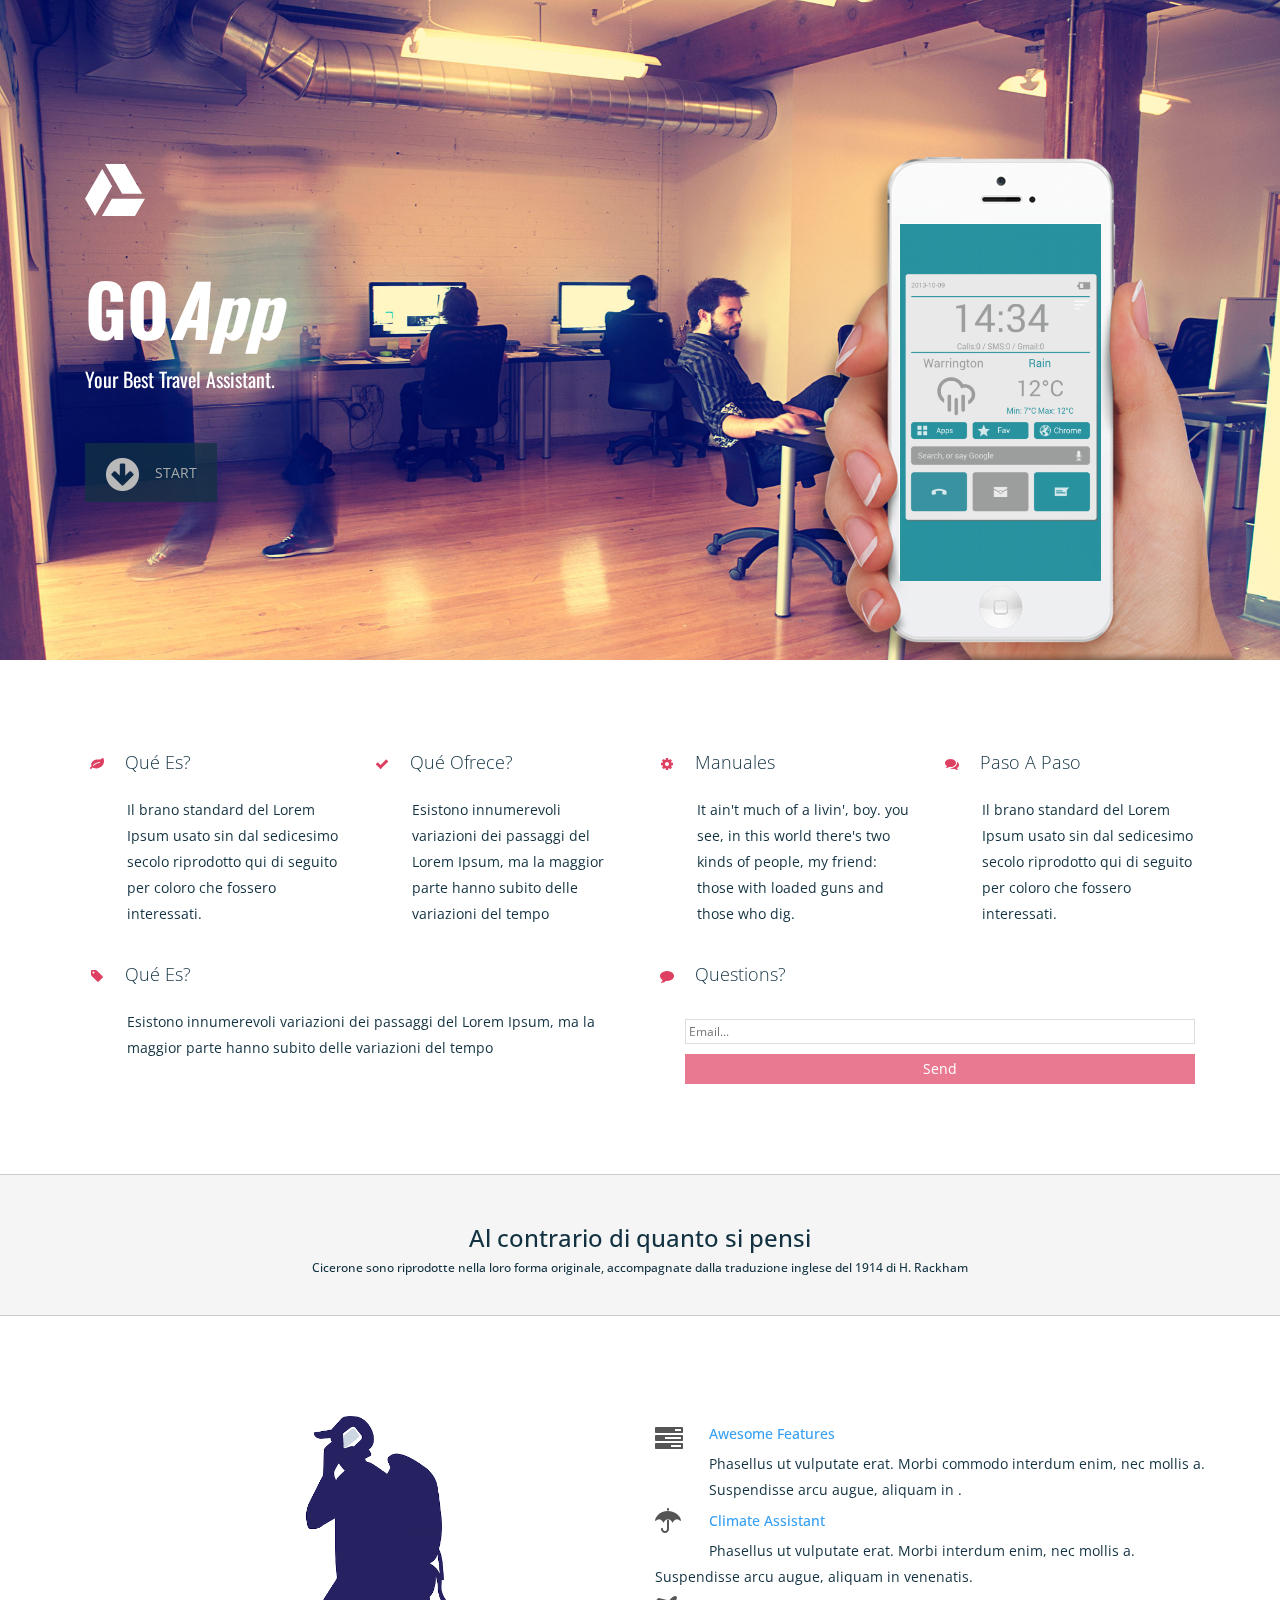
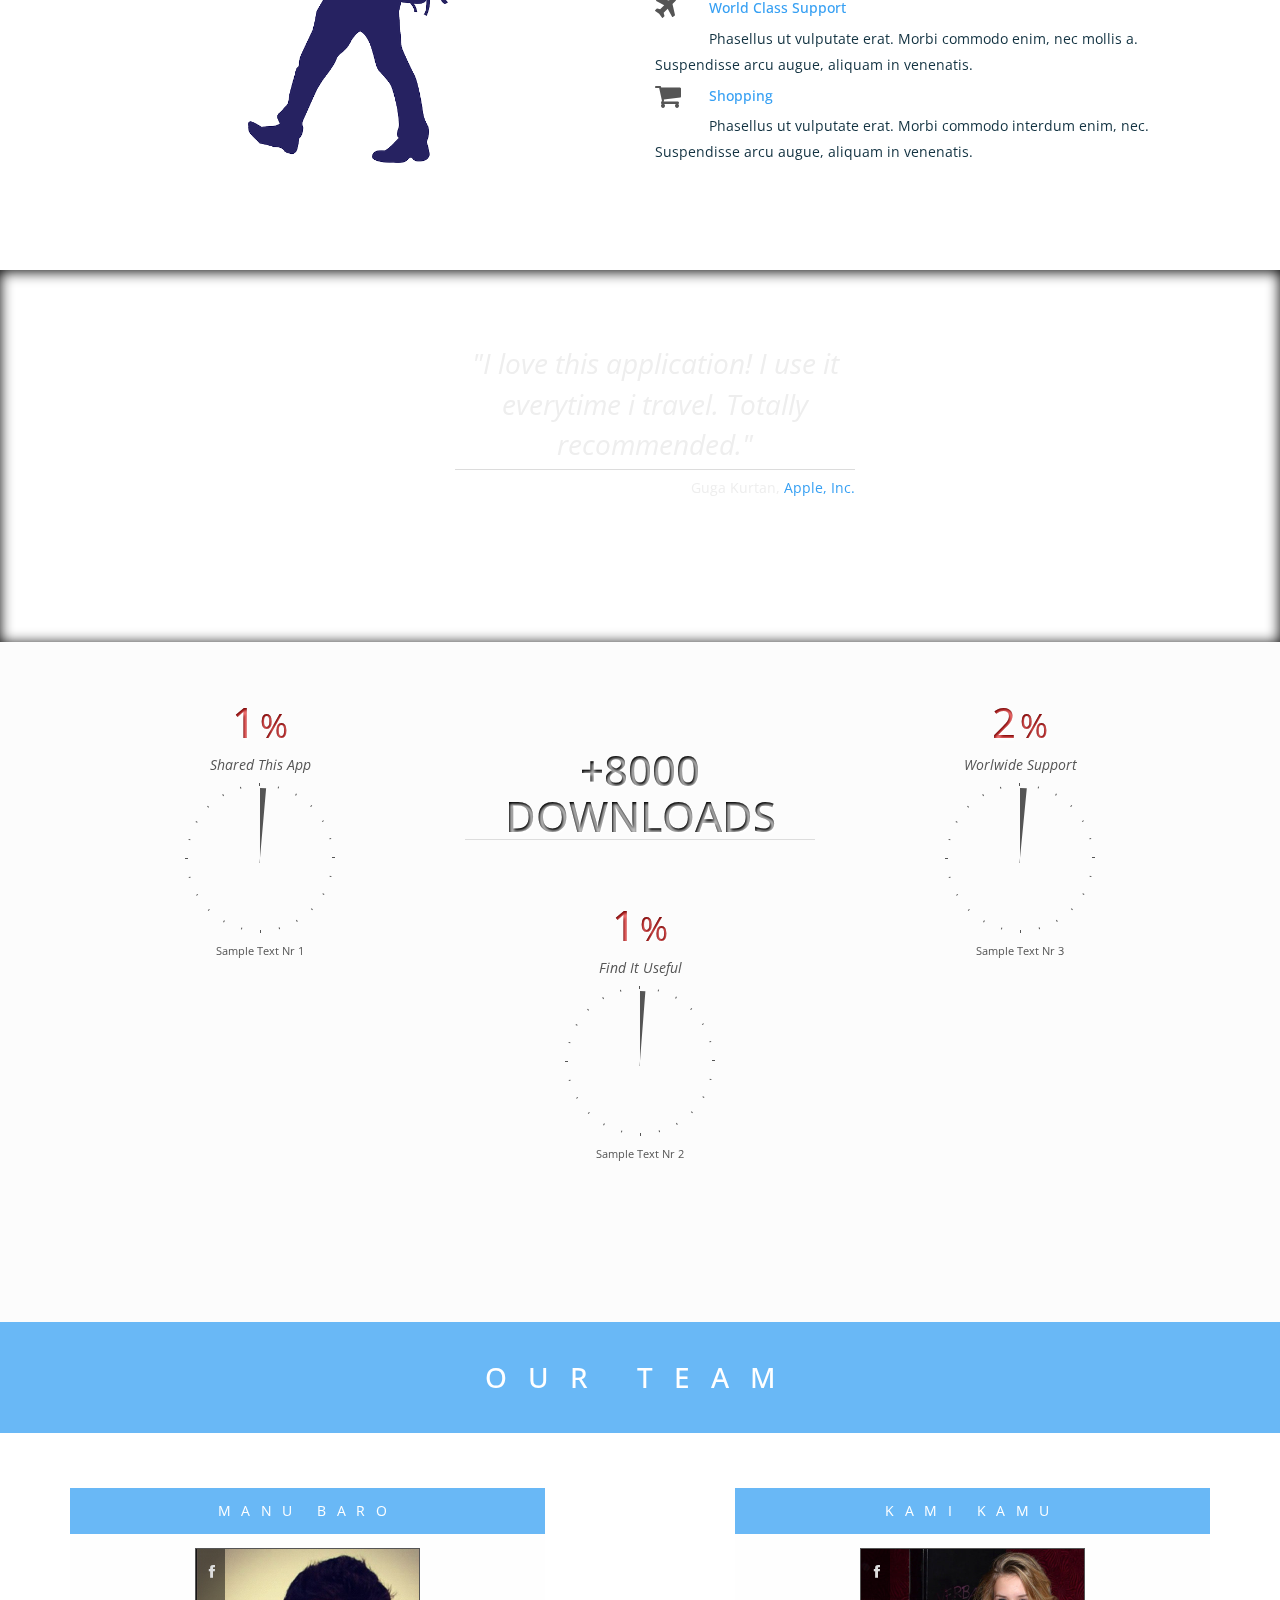
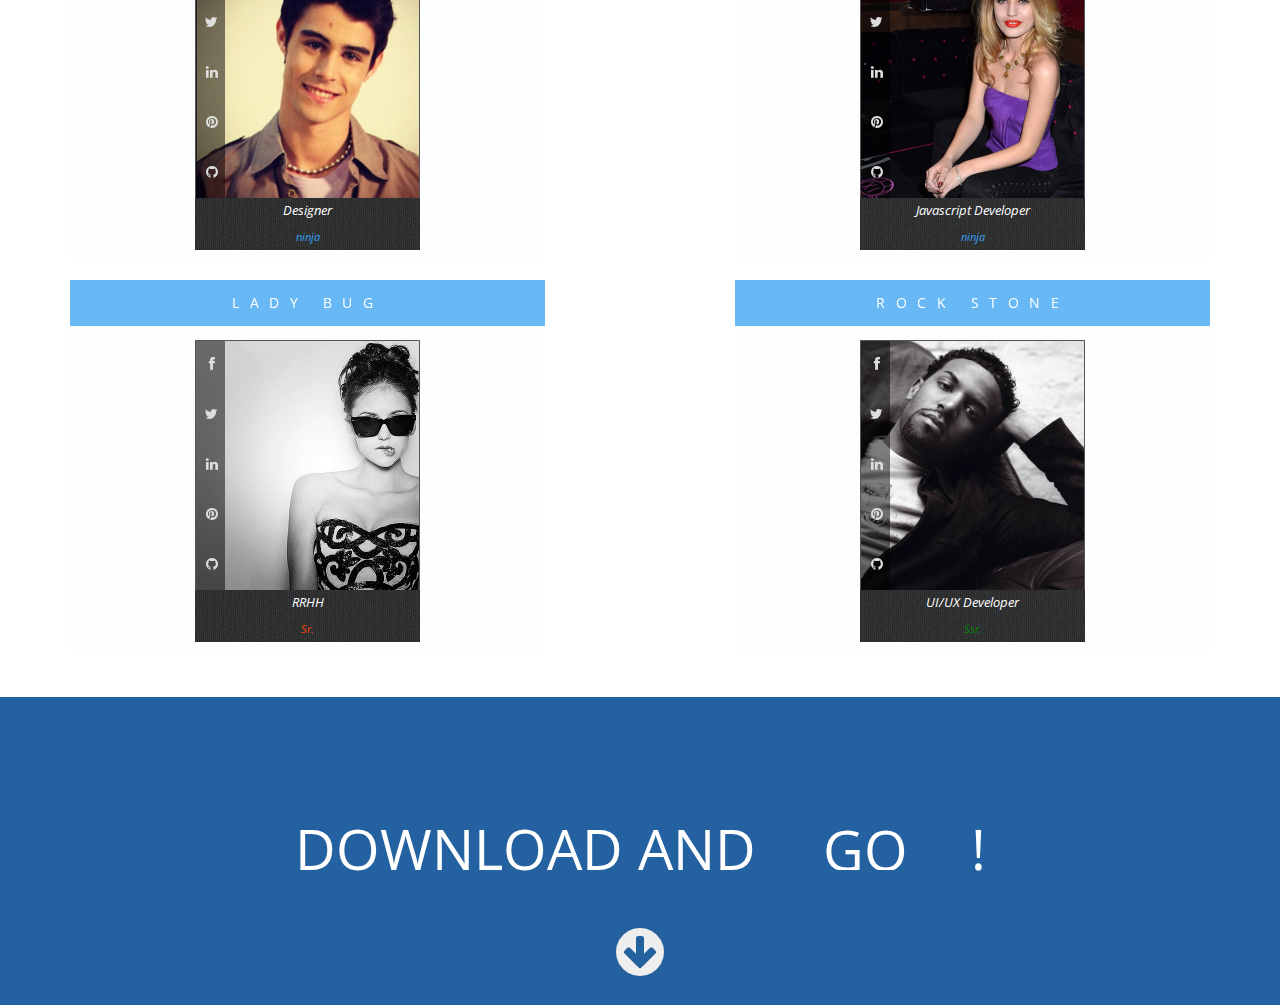
==== goapp/fondo-animado/index.html @ 5b7b7554 "Mensaje" ====
<!DOCTYPE html>
<html lang="en" class="no-js">
	<head>
		<meta charset="utf-8">
		<meta name="viewport" content="width=device-width, initial-scale=1.0">
		<meta name="description" content="Website description">
		<!-- Template author -->
		<meta name="author" content="Manuel Baronetti">
		
		<!-- Favicon -->
		<link rel="shortcut icon" href="images/favicon.ico">
		
		<!-- Website Title -->
		<title>Landing APP</title>
		
		<!-- Bootstrap core CSS -->
		<link href="assets/css/bootstrap.css" rel="stylesheet">

		<!-- Custom styles for this template -->	
		<link href="css/style.css" rel="stylesheet">
		
		<!-- Custom styles -->
		<link href="css/custom.css" rel="stylesheet">	
		
		<!-- Font Awesome -->
		<link rel="stylesheet" href="lib/font-awesome/css/font-awesome.min.css">

		
		<!-- Modernizr -->
		<script src="assets/js/modernizr.custom.19252.js"></script>		
	</head>

	<body>
		<!-- Preloader -->
		<div class="loader"></div>
		<!-- End preloader -->
		
		<!-- Intro -->
		<div id="intro">
		<!-- Animated background -->				
			<div class="slideshow">
				<img src="images/bgs/team.jpg" alt="slide">
				<img src="images/bgs/testimonials.jpg" alt="slide">
				<img src="images/bgs/intro.jpg" alt="slide">
			</div>
			<div class="container">
				<div class="col-md-7 col-sm-6">	
				
					<!-- Image logo -->
					<div class="logo">				
						<img src="images/logo.png" alt="image">				
					</div>		
					
					<!-- App name, description & START button -->	
					<h1 class="uppercase">
						go<span class="italic">a</span><span class="lowercase italic">pp</span>
					</h1>
					<p class="capitalize">your best travel assistant.</p>					
					<a id="start-btn" class="start-button uppercase" href="#features">
						<img src="images/down.png" alt="start">start
					</a>
					
				</div>
				
				<!-- Smartphone slider -->		
				<div class="col-md-5 col-sm-6">
					<div class="introimg">
					
						<!-- Background slider image -->			
						<img src="images/hand.png" alt="image">
						<img class="app-screen" src="images/slide2.png" alt="smartphone" />
						
					</div>
				</div>	
				<!-- End Smartphone slider -->
			</div>
		</div>
		<!-- End intro-->		
		
		<!-- Features -->
		<div id="features" class="feat-wrap" >
			<div class="container text-center">
				<div class="col-md-3 feats">
				
				<!-- Feature Icon -->
					<div class="fa-icon">
						<i class="fa fa-leaf ft-icon"></i>
					</div>
					
				<!-- Feature Content -->	
					<p class="lead capitalize">qu&eacute; es?</p>
					<div class="fa-text">
						<p>Il brano standard del Lorem Ipsum usato sin dal sedicesimo secolo riprodotto qui di seguito per coloro che fossero interessati. </p>
					</div>
				</div>	
				
				<div class="col-md-3 feats">
				
				<!-- Feature Icon -->
					<div class="fa-icon">
						<i class="fa fa-check ft-icon"></i>
					</div>
					
				<!-- Feature Content -->	
					<p class="lead capitalize">qu&eacute; ofrece?</p>
					<div class="fa-text">
						<p>Esistono innumerevoli variazioni dei passaggi del Lorem Ipsum, ma la maggior parte hanno subito delle variazioni del tempo </p>
					</div>
				</div>	
				
				<div class="col-md-3 feats">
				
				<!-- Feature Icon -->
					<div class="fa-icon">
						<i class="fa fa-cog ft-icon"></i>
					</div>
					
				<!-- Feature Content -->	
					<p class="lead capitalize">manuales</p>
					<div class="fa-text">
						<p>It ain't much of a livin', boy. you see, in this world there's two kinds of people, my friend: those with loaded guns and those who dig. </p>
					</div>
				</div>		
			 
				<div class="col-md-3 feats">
				
				<!-- Feature Icon -->
					<div class="fa-icon">
						<i class="fa fa-comments ft-icon"></i>		
					</div>
					
				<!-- Feature Content -->	
					<p class="lead capitalize">paso a paso</p>
					<div class="fa-text">
						<p>Il brano standard del Lorem Ipsum usato sin dal sedicesimo secolo riprodotto qui di seguito per coloro che fossero interessati. </p>
					</div>
				</div>	
			</div>
			
			
			<div class="container text-center">
				<div class="col-md-6 feats">
				
				<!-- Feature Icon -->
					<div class="fa-icon">
						<i class="fa fa-tag ft-icon"></i>
					</div>
					
				<!-- Feature Content -->	
					<p class="lead capitalize">qu&eacute; es?</p>
					<div class="fa-text">
						<p>Esistono innumerevoli variazioni dei passaggi del Lorem Ipsum, ma la maggior parte hanno subito delle variazioni del tempo</p>
					</div>
				</div>	
				<div class="col-md-6 feats">
				
				<!-- Feature Icon -->
					<div class="fa-icon">
						<i class="fa fa-comment ft-icon"></i>
					</div>
					
				<!-- Feature Content -->	
					<p class="lead capitalize">questions?</p>
					<div class="fa-text">
						<form id="form">
					<input type="text" name="email" class="email" placeholder="Email...">
					<button type="submit" class="capitalize">send</button> 	
						</form>
					</div>
				</div>	
				
			</div>
		</div>
		<!-- End features -->
		
		<!-- Text Banner -->
		<div id="text-banner">
			<h3>Al contrario di quanto si pensi </h3>
			<h6>Cicerone sono riprodotte nella loro forma originale, accompagnate dalla traduzione inglese del 1914 di H. Rackham</h6>
		</div>
		<!-- End text Banner -->
		
		
		<!-- Special features -->	
		<div id="special-features" class="container text-center sp-features">
		
			<!-- Left image -->
			<div class="col-md-6">
				<img src="images/traveller2.png" alt="mobile">
			</div>	
			
			<!-- Right text -->
			<div class="col-md-6">
				<div class="special-ft-wrap">
					<i class="fa fa-tasks ft-icon"></i>
					<h5 class="capitalize">awesome features</h5>
					<p>Phasellus ut vulputate erat. Morbi commodo interdum enim, nec mollis a. Suspendisse arcu augue, aliquam in .</p>
					<div class="clear"></div>
					
					<i class="fa fa-umbrella ft-icon"></i>
					<h5 class="capitalize">climate assistant</h5>
					<p>Phasellus ut vulputate erat. Morbi  interdum enim, nec mollis a. Suspendisse arcu augue, aliquam in venenatis.</p>
					<div class="clear"></div>
								
					<i class="fa fa-plane ft-icon"></i>
					<h5 class="capitalize">world class Support</h5>
					<p>Phasellus ut vulputate erat. Morbi commodo  enim, nec mollis a. Suspendisse arcu augue, aliquam in venenatis.</p>
					<div class="clear"></div>
								
					<i class="fa fa-shopping-cart ft-icon"></i>
					<h5 class="capitalize">shopping</h5>
					<p>Phasellus ut vulputate erat. Morbi commodo interdum enim, nec. Suspendisse arcu augue, aliquam in venenatis.</p>
					<div class="clear"></div>  
				
				</div>
			</div>	
		</div>	
		<!-- End Special features -->	
			
		<!-- Testimonials -->		
		<div id="testimonials-wrap">
			<div id="testimonials">
				<!-- Next testimonial button -->
				<div class="carousel-nav clearfix">
				  <i class="fa fa-bullseye nextbtn" id="nxt-testimonial" ></i>
				</div>
				
				<!-- Testimonials carousel -->
				<div class="carousel-wrap">
				  <ul id="testimonial-list" class="clearfix">
					<li>
					  <p class="context">"I love this application! I use it everytime i travel. Totally recommended."</p>
					  <p class="credits">Guga Kurtan, <a href="#">Apple, Inc.</a></p>
					</li>
					<li>
					  <p class="context">"Simple. Efficient. Quick production and easy to work with."</p>
					  <p class="credits">Smithy Smith, <a href="#">Rough Draft Studios, Inc.</a></p>
					</li>
					<li>
					  <p class="context">"The marketing strategy is superb. These guys came through above and beyond expectations."</p>
					  <p class="credits">Mr. Generic, <a href="#">Google</a></p>
					</li>
					<li>
					  <p class="context">"We needed a reliable team to help with some finishing touches. These guys are reliable, fair, and trustworthy... A+ quality."</p>
					  <p class="credits">Seth MacFarlane, <a href="#">Fuzzy Door Productions</a></p>
					</li>
				  </ul>
				</div>
			</div>
		</div>	
		<!-- End Testimonials -->
		
		<!-- Stats -->	
		<div id="wrap-stats">
			<div class="container text-center stats">
				<div class="col-md-4">
					<div class="chart1" data-percent="85">
						<span class="percent"></span>
						<p class="capitalize italic">shared this app</p>
					</div>
					<p class="stat-quote capitalize">sample text nr 1</p>
				</div>
				<div class="col-md-4">
				<h2 class="uppercase text-center">+8000 downloads</h2>
					<div class="chart2" data-percent="75">
						<span class="percent"></span>
						<p class="capitalize italic">find it useful</p>
					</div>
					<p class="stat-quote capitalize">sample text nr 2</p>
				</div>
				<div class="col-md-4">
					<div class="chart3" data-percent="95">
						<span class="percent"></span>
						<p class="capitalize italic">worlwide support</p>
					</div>
					<p class="stat-quote capitalize">sample text nr 3</p>
				</div>
			</div>
		</div>
		
		<!-- Our Team -->	
		
		<div id="our-team">
			<h2 class="uppercase text-center">our team</h2>
			<div class="container text-center">
				<div class="col-sm-12 col-md-5 profile-border">
				<p class="name uppercase">manu baro</p>
					<div class="profile-wrap">
						<img src="images/p1.jpg" alt="profile" />
						<ul>
							<li>
								<a href="#" target="_blank"><i class="fa fa-facebook"></i></a>
							</li>
							<li>
								<a href="#" target="_blank"><i class="fa fa-twitter"></i></a>
							</li>
							<li>
								<a href="#" target="_blank"><i class="fa fa-linkedin"></i></a>
							</li>
							<li>
								<a href="#" target="_blank"><i class="fa fa-pinterest"></i></a>
							</li>
							<li>
								<a href="#" target="_blank"><i class="fa fa-github"></i></a>
							</li>
						</ul>
					</div>
					<p class="profile-description italic">Designer</p>
					<p class="profile-level italic"><span class="blue">ninja</span></p>
				</div>
				<div class="col-sm-2 col-md-2"></div>
				<div class="col-sm-12 col-md-5 profile-border">
				<p class="name uppercase">kami kamu</p>
					<div class="profile-wrap">
						<img src="images/p3.jpg" alt="profile" />
						<ul>
							<li>
								<a href="#" target="_blank"><i class="fa fa-facebook"></i></a>
							</li>
							<li>
								<a href="#" target="_blank"><i class="fa fa-twitter"></i></a>
							</li>
							<li>
								<a href="#" target="_blank"><i class="fa fa-linkedin"></i></a>
							</li>
							<li>
								<a href="#" target="_blank"><i class="fa fa-pinterest"></i></a>
							</li>
							<li>
								<a href="#" target="_blank"><i class="fa fa-github"></i></a>
							</li>
						</ul>
					</div>
					<p class="profile-description italic">Javascript Developer</p>
					<p class="profile-level italic"><span class="blue">ninja</span></p>
				</div>
			</div>
			
			<div class="container text-center">
				<div class="col-sm-12 col-md-5 profile-border">
				<p class="name uppercase">lady bug</p>
					<div class="profile-wrap">
						<img src="images/p2.jpg" alt="profile" />
						<ul>
							<li>
								<a href="#" target="_blank"><i class="fa fa-facebook"></i></a>
							</li>
							<li>
								<a href="#" target="_blank"><i class="fa fa-twitter"></i></a>
							</li>
							<li>
								<a href="#" target="_blank"><i class="fa fa-linkedin"></i></a>
							</li>
							<li>
								<a href="#" target="_blank"><i class="fa fa-pinterest"></i></a>
							</li>
							<li>
								<a href="#" target="_blank"><i class="fa fa-github"></i></a>
							</li>
						</ul>
					</div>
					<p class="profile-description italic">RRHH</p>
					<p class="profile-level italic"><span class="orange">Sr.</span></p>
				</div>
				<div class="col-sm-2 col-md-2"></div>
				<div class="col-sm-12 col-md-5 profile-border">
				<p class="name uppercase">rock stone</p>
					<div class="profile-wrap">
						<img src="images/p4.jpg" alt="profile" />
						<ul>
							<li>
								<a href="#" target="_blank"><i class="fa fa-facebook"></i></a>
							</li>
							<li>
								<a href="#" target="_blank"><i class="fa fa-twitter"></i></a>
							</li>
							<li>
								<a href="#" target="_blank"><i class="fa fa-linkedin"></i></a>
							</li>
							<li>
								<a href="#" target="_blank"><i class="fa fa-pinterest"></i></a>
							</li>
							<li>
								<a href="#" target="_blank"><i class="fa fa-github"></i></a>
							</li>
						</ul>
					</div>
					<p class="profile-description italic">UI/UX Developer</p>
					<p class="profile-level italic"><span class="green">Ssr.</span></p>
				</div>
			</div>
		</div>

		<!-- Rotating Words -->		
		<div id="rotating">
			<p class="big-size uppercase">download and <span class="word-wrap"><span id="word-change">go</span></span>!</p>
			<a href="#bottomlink"><i class="fa fa-arrow-circle-down dwn"></i></a>
		</div>

		<!-- footer  -->
		<div id="footer" class="foot-wrap">
			
				<div class="container bottom">
				
					<!-- Download buttons -->	
					<div class="col-md-4 col-md-offset-4 text-center">
						<div class="col-md-6 text-center">
							<a href="#">
								<i class="fa fa-apple ribbon apple"></i>
							</a>
						</div>	
						<div class="col-md-6 text-center">
							<a href="#">
								<i class="fa fa-android ribbon android"></i>
							</a>
						</div>	
					</div>
				</div>
				
				<div class="container rights">
				
					<!-- Copyrights -->
					<div class="col-sm-12 col-md-6 text-left">
						<p class="capitalize">&copy;&nbsp; copycenter 2014 pacofrida team.</p>
					</div>
					
					<!-- Social links -->
					<div class="col-sm-12 col-md-6 text-right social">
						<a href="#" target="blank"><i class="fa fa-facebook"></i></a>
						<a href="#" target="blank"><i class="fa fa-twitter"></i></a>
						<a href="#" target="blank"><i class="fa fa-renren"></i></a>
						<a href="#" target="blank"><i class="fa fa-pinterest-square"></i></a>
					</div>
				</div>
		</div>
		<div id="bottomlink"></div>
		
		<!-- JS Files Placed at the end of the document so the pages load faster -->
		<script src="assets/js/jquery.min.js"></script>
		<script src="assets/js/bootstrap.min.js"></script>
		<script src="assets/js/easypiechart.js"></script>
		<script src="assets/js/script.js"></script>
	
	</body>
</html>
---- goapp/fondo-animado/css/style.css ----
/*

App Landing Page
Table of Contents:

Preloader
Body
Intro (Logo, title, img slideshow)
Features
Text Banner
Special Features
Testimonials
Pie chart stats
Our team
Rotating words
Footer (download, copyrights, social)

Custom Media Query

*/



/* Preloader */
	
.loader {
	position: fixed;
	left: 0px;
	top: 0px;
	width: 100%;
	height: 100%;
	z-index: 9999;
	background: url('../images/loader.gif') 50% 50% no-repeat rgb(249,249,249);
}


/* Body, h & p tags */
body {
	color:#123241;
	overflow-x: hidden;
	background:#fff;
}

h1 {
    font-weight: 700;
    line-height: 51px;
    font-size: 46px;
    text-transform: uppercase;
	margin-top: 0;
}
	
h2 {
}
h3{
}
h4{
}
h5{
}
h6{
}

p {
    font-size: 14px;
    line-height: 26px;
    margin: 0 0 5px 0!important;
}

.lowercase{
text-transform:lowercase;
}
.uppercase{
text-transform:uppercase;
}
.italic{
font-style:italic;
}
.capitalize{
text-transform:capitalize;
}
/* End Body, h & p tags */

/* Intro */

#intro{
	height: 660px;
	margin: 0 auto;
	padding:0;
	overflow:hidden;
	/* Safari fix */
	background-color:#eee;
	background-image:url("../images/bgs/intro.jpg");
	background-repeat:no-repeat;
	background-position:  50% 0 ;
	background-attachment:fixed;
	background-size:cover;
	/* End Safari fix */
	background:url(../images/patterns/05.png) repeat fixed, url("../images/bgs/intro.jpg") no-repeat fixed 50% 0 / cover;
	
}

#intro h1{
	color:#fff;
	padding-top:0px;
	font-size:72px;
	line-height:96px;
}

#intro p{
	color:#fff;
	font-size:20px;
	padding-bottom: 60px;
}

#start-btn{
color:#aaa;
text-decoration:none;
}
.slideshow img{
   position: absolute;
    min-width: 100%;
	max-height:660px;
    left: 0;
    top: 0;
}
.app-screen{
position: absolute;
width: 201px;
left: 165px;
top: 224px;
}
.logo{
	padding:100px 0 40px;
	margin-top: 60px;
}

.introimg{
	padding-top:120px;
}


.start-button{
	background:rgba(18, 50, 65, 0.75);
	width:195px;
	text-align:center;
	padding:20px;	
}
.start-button img{
width:35px;
margin-right:15px;
transition:opacity .05s linear;
-webkit-transition:opacity .05s linear;
-moz-transition:opacity .05s linear;
-o-transition:opacity .05s linear;
}

.start-button:hover img{
	opacity:.5;
}





/* Features */
#form  input[type="text"]{
display:block;
display:inline-block;
padding:3px;
font-size:1em;
width:100%;
margin:10px 0;
border-radius:0;
border:1px solid #ddd;
font-size:.85em;
}
#form button{
display:block;
width:100%;
background:rgba(222, 64, 98, 0.7);
color:#fff;
border:none;
resize:none;
padding:5px;
transition:background .25s ease;
-webkit-transition:background .25s ease;
-moz-transition:background .25s ease;
-o-transition:background .25s ease;
}
#form button:hover{
background:rgba(222, 64, 98, 0.6);
}





.fa{
	height: 28px;
	float: left;
}

.fa-icon{
	float:left;
	width:28px;
	margin:7px 0;
}

.fa-text{
	float: left;
    padding-left: 30px;
	padding-bottom: 30px;
    text-align: left;
	padding-top: 5px;
	width:100%;
}

.feat-wrap {
	padding:90px 0 60px;	
	background:white;
}

.feat-wrap p{
    float: left;
    padding-left: 12px;	
}

.feat-wrap p.lead{
	font-size:18px;
}



.ft-icon{
width:24px;
font-size:1em;
color:#DE4062;
-webkit-transition:all .1s ease;;
}
.feats:hover .ft-icon{
font-size:1.25em;
color:#2361a1;
}

/* Text Banner */

#text-banner{
padding: 30px;
text-align: center;
background: #F5F5F5;
border-top: 1px solid #ccc;
border-bottom: 1px solid #ccc;
}

/* Special Features */
.sp-features{
background:white;
padding:100px 0;
}
.special-ft-wrap h5{
color:#37a0f3;
}
.sp-features img{
width:200px;
}
.special-ft-wrap{
text-align:left;
}
.special-ft-wrap .ft-icon{
font-size:2em;
margin:0 30px 25px 0;
color:#555;
}



/* TESTIMONIALS */



#testimonials-wrap {
display: block;
width: 100%;
padding:45px 0;
background-color:#fff;
/* Safari fix */
background-color:#eee;
background-image:url("../images/bgs/testimonials.jpg");
background-repeat:no-repeat;
background-position:  50% 0 ;
background-attachment:fixed;
background-size:cover;
/* End Safari fix */
background:url(../images/patterns/01.png) repeat fixed, url("../images/bgs/testimonials.jpg") no-repeat fixed 50% 0 / cover;
box-shadow: inset 0 .1em 1em #000;
-webkit-box-shadow:inset 0 .1em 1em #000;
-moz-box-shadow:inset 0 .1em 1em #000;
-o-box-shadow:inset 0 .1em 1em #000;
}

#testimonials .carousel-wrap {
  display: block;
  width: 450px;
  margin: 0 auto;
  overflow: hidden;
  max-width:90%;
}

#testimonials .carousel-nav {
  display: block;
  width: 300px;
  margin: 0 auto;
}
#testimonials .carousel-nav img {
  cursor: pointer;
}
#testimonials .carousel-nav img:active {
  position: relative;
  top: 1px;
}
#testimonials .carousel-nav .nextbtn {
  color:#fff!important;
  font-size:1.5em;
  cursor:pointer;
  width:100%;
}
#testimonials .carousel-nav .nextbtn:hover {
  color:#ddd!important;
}

#testimonials .carousel-wrap ul {
  display: block;
  list-style: none;
  position: relative;
}
#testimonials .carousel-wrap ul li {
  display: block;
  float: left;
  position: relative;
  width: 400px;
  margin-right: 15px;
}

#testimonials .carousel-wrap .context {
  font-size: 2.0em;
  line-height: 1.45em;
  color: #eee;
  font-style: italic;
  margin-bottom: 6px;
  padding-bottom: 4px;
  border-bottom: 1px solid #dcdcdc;
}
.credits{
text-align:right;
  color: #eee;
}
.credits a{
  color: #37a0f3;
}


.clearfix:after { 
content: "."; 
display: block; 
clear: both; 
visibility: hidden; 
line-height: 0; 
height: 0; 
}
.clearfix { 
display: inline-block; 
text-align:center;}
 
html[xmlns] .clearfix { 
display: block; 
}
* html .clearfix { 
height: 1%; 
}



/* Pie chart stats */

#wrap-stats, .stats{
background:#fcfcfc;
}
#wrap-stats{
padding:50px 0 150px 0;
color:#555;
}
#wrap-stats h2{
border-bottom:1px solid #ddd;
font-size:3em;
margin:55px auto;
color: rgba(0, 0, 0, 0.25);
text-shadow: 1px 2px 3px #FFF, 0 0 0 #000;
-webkit-text-shadow: 1px 2px 3px #FFF, 0 0 0 #000;
-moz-text-shadow: 1px 2px 3px #FFF, 0 0 0 #000;
-o-text-shadow: 1px 2px 3px #FFF, 0 0 0 #000;
}
.percent{
font-size:3em;
display:block;
color: rgba(255, 0, 0, 0.5);
text-shadow: 1px 2px 3px #fff, 0 0 0 #000;
-webkit-text-shadow: 1px 2px 3px #fff, 0 0 0 #000;
-moz-text-shadow: 1px 2px 3px #fff, 0 0 0 #000;
-o-text-shadow: 1px 2px 3px #fff, 0 0 0 #000;
}
.percent:after {
  content: '%';
  margin-left: 0.1em;
  font-size: .8em;
}
.percent-wrap{
display:block;
}
.stat-quote{
font-size:.8em;
color:#555;
}
/* Our Team */
#our-team{
padding:0 0 35px 0;
background-color:#fff;
/* Safari fix */
background-color:#eee;
background-image:url("../images/bgs/team.jpg");
background-repeat:no-repeat;
background-position:  50% 0 ;
background-attachment:fixed;
background-size:cover;
/* End Safari fix */
background:url(../images/patterns/06.png) repeat fixed, url("../images/bgs/team.jpg") no-repeat fixed 50% 0 / cover;
}
#our-team h2{
font-size:2em;
letter-spacing:.75em;
padding:40px 0;
color:#fff;
background:rgba(55, 160, 243, 0.75);
margin:0 0 45px 0;
}
.profile-border{
box-sizing:border-box;
padding:60px 10px 10px 10px;
margin:10px auto;
background: rgba(252, 252, 252, 0.45);
}
.profile-border:hover{
}
.name{
letter-spacing:.75em;
background: #eee;
color: #fff;
position: absolute;
left: 0;
top: 0;
padding: 10px;
width:100%;
background: rgba(55, 160, 243, 0.75);
}
.profile-description{
font-size: .9em;
width: 225px;
margin: auto!important;
text-align: center;
background: #555 url(../images/bgs/dark.png);
color: #fff;
}
.profile-level{
font-size:.8em;
background: #555 url(../images/bgs/dark.png);
width: 225px;
margin: auto!important;
color: #eee;
}
.profile-wrap{
border:1px solid #555;
border-bottom:none;
width:225px;
height:250px;
margin:auto;
position:relative;
overflow:hidden;
}
.profile-wrap img{
max-width:250px;
}
.profile-wrap ul{
list-style: none;
padding: 0;
margin: 0 0 0 -19px;
position: absolute;
bottom: 0;
}
.profile-wrap li{
clear:both;
text-align:right;
background:#ddd;
padding:0 3px;
opacity:1;
transition:margin-left .25s ease;
-webkit-transition:margin-left .25s ease;
-moz-transition:margin-left .25s ease;
-o-transition:margin-left .25s ease;
}
.profile-wrap li:hover{
margin-left:10px;
}
.profile-wrap .fa{
width:40px;
margin:0 5px;
height:50px;	
line-height:3.5;
color:#ddd;
background:rgba(0,0,0,0.5);
padding:0 6px 0 19px;
text-align:center;
transition:color .25s ease;
-webkit-transition:color .25s ease;
-moz-transition:color .25s ease;
-o-transition:color .25s ease;
}
.profile-wrap .fa:hover{
color:#37a0f3;
}

.blue{
color:#37a0f3;
}
.orange{
color:#ff4500;
}
.green{
color:#008800;
}

/* Rotating Words */

#rotating {
padding: 130px 0;
margin-bottom:0;
text-align:center;
background: url(../images/patterns/05.png) repeat fixed;
background-color: #2361a1;
}
.big-size {
color:#fff;
font-size: 4em;
line-height:42px;
}
.word-wrap {
display: inline-block;
width: 190px;
margin-right: 10px;
overflow: hidden;
max-height: 75px;
}
.dwn{
width:100%;
font-size:4em;
color:#eee!important;
margin-top:50px;
transition:opacity .5s ease;
-webkit-transition:opacity .5s ease;
-moz-transition:opacity .5s ease;
-o-transition:opacity .5s ease;
}




/* Footer */


.foot-wrap{
position:fixed;
bottom:0;
width:100%;
z-index:-99;
background:#fff;
text-align:center;
padding:0 0 30px 0;
color:#555;
}

.ribbon{
font-size:2em;
width:100%;
color:#555!important;
margin:10px 0;
}
.ribbon:hover{
color:#2361a1!important;
}
.android:hover{
color:rgb(3, 233, 3)!important;
}
.apple:hover{
color:#DE4062!important;
}

.rights{
padding:40px 0 0 0;
border-top:1px solid #ddd;
color:#555;

}
.social i{
float:right;
font-size:1.25em;
color:#555;
margin:0 10px;	
}
.social i:hover{
opacity:0.75;
}

.bottom{
	padding-top: 30px;
}
.bottom p{
	font-size:12px;
}



/* Custom Media Query */

@media (max-width: 767px) {

	.introimg{
		display:none;
	}
	.features img{
	margin:30px 0;
	}
	
	#intro h1{
		font-size:36px;
		line-height:48px;
	}	
	
	h1 {
		font-size: 32px;	
	}

	.text-right{
		text-align:center;
	}
	
	.rights div{
	text-align:center!important;
	}
	.social i{
	float:none;
	}
	#wrap-stats h2{
	display:none;
	}
}
---- goapp/fondo-animado/css/custom.css ----
/* Google Fonts */
@import url(http://fonts.googleapis.com/css?family=Oswald);
@import url(http://fonts.googleapis.com/css?family=Open+Sans);

body {
	font-family: 'Open Sans', arial, serif;
}

h1, h2, h3, h4, h5, h6, .h1, .h2, .h3, .h4, .h5, .h6{
	font-family: 'Open Sans', arial, serif;
}

#intro h1{
	font-family:'Oswald', arial, serif;
}

#intro p{
	font-family:'Oswald', arial, serif;
}
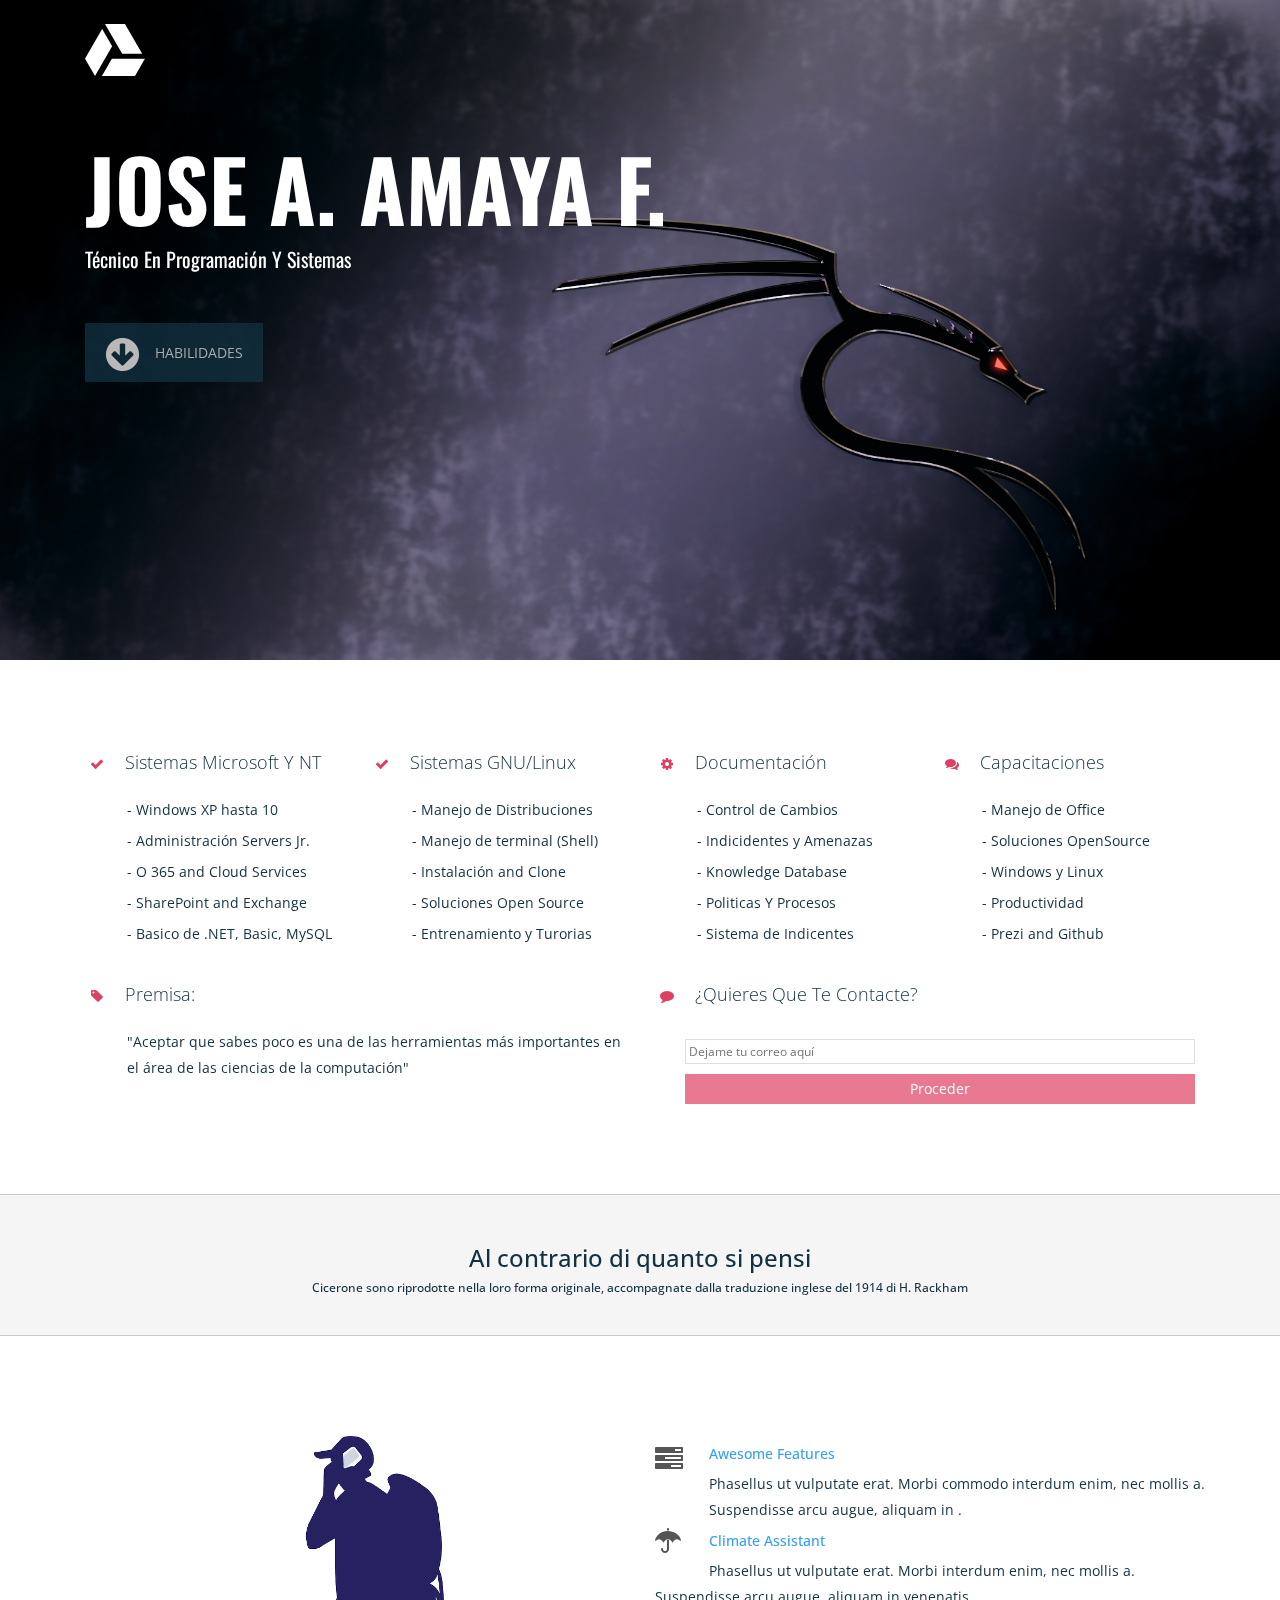
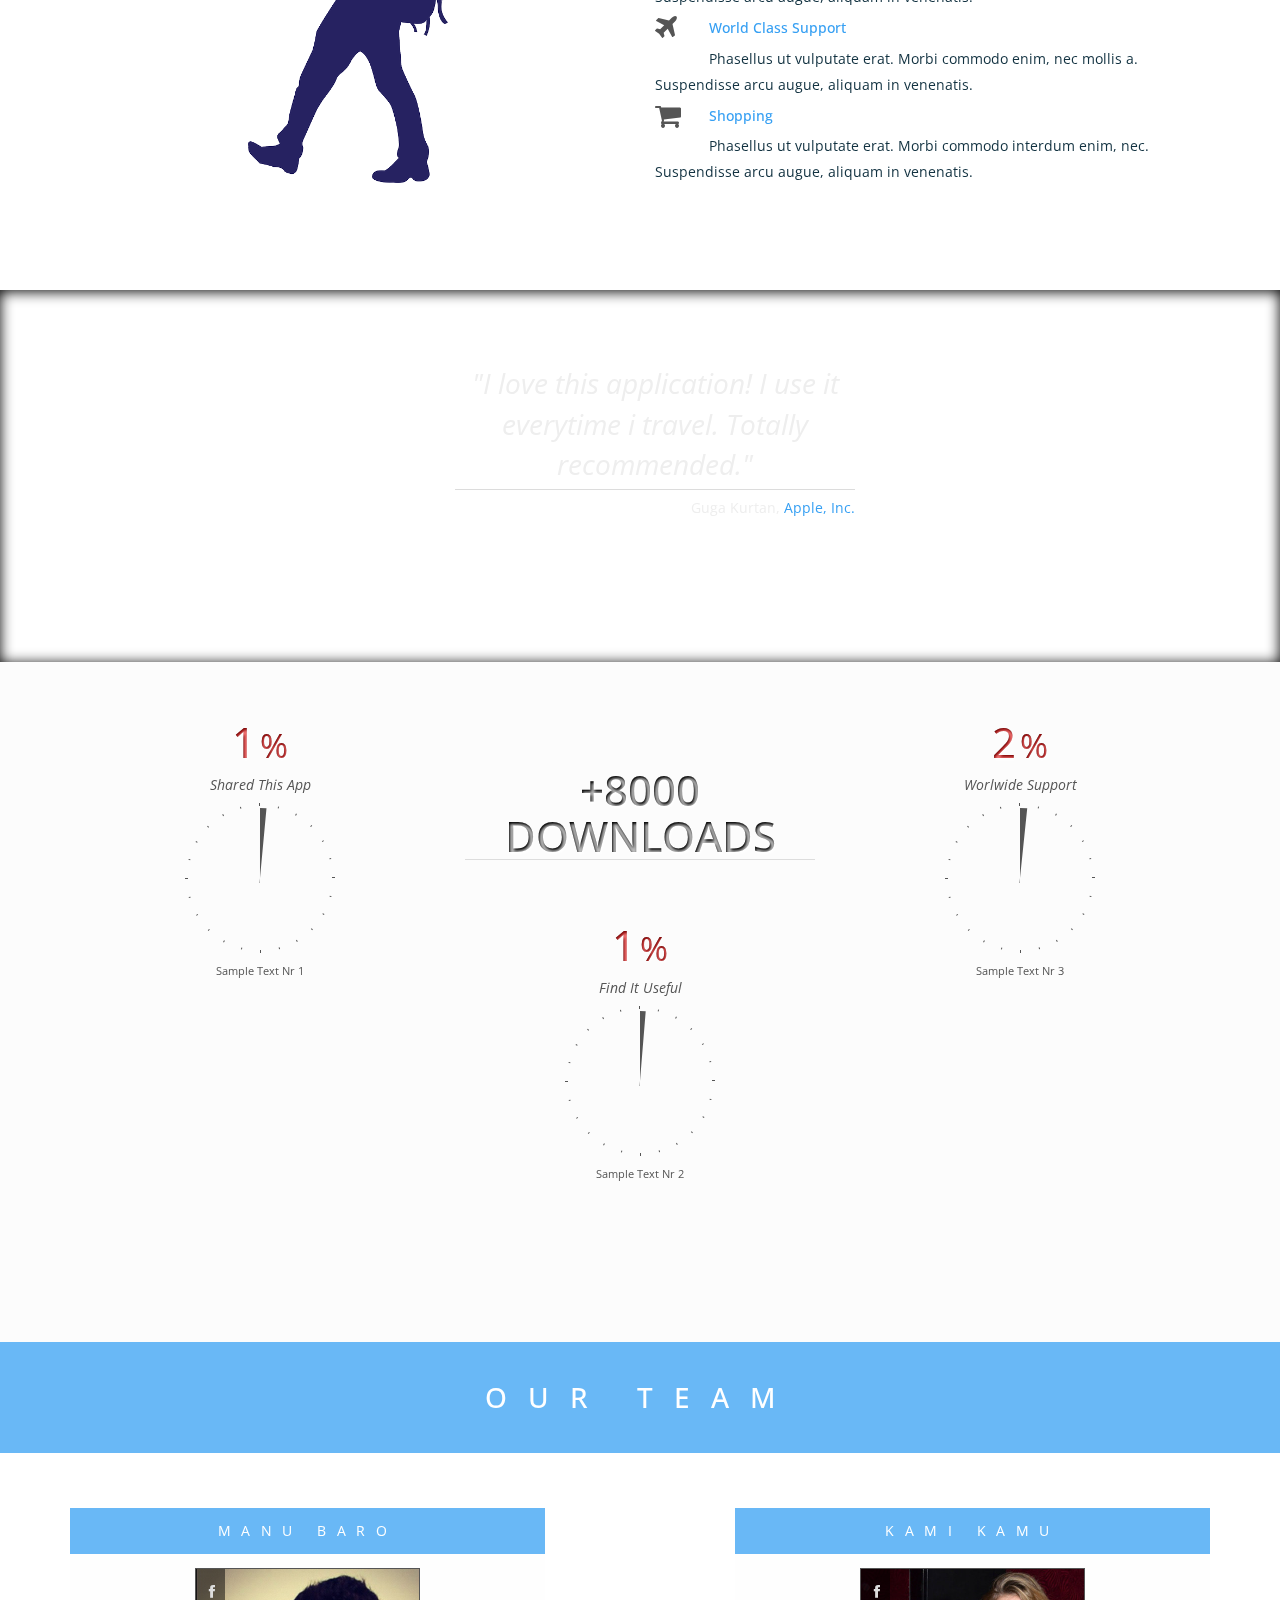
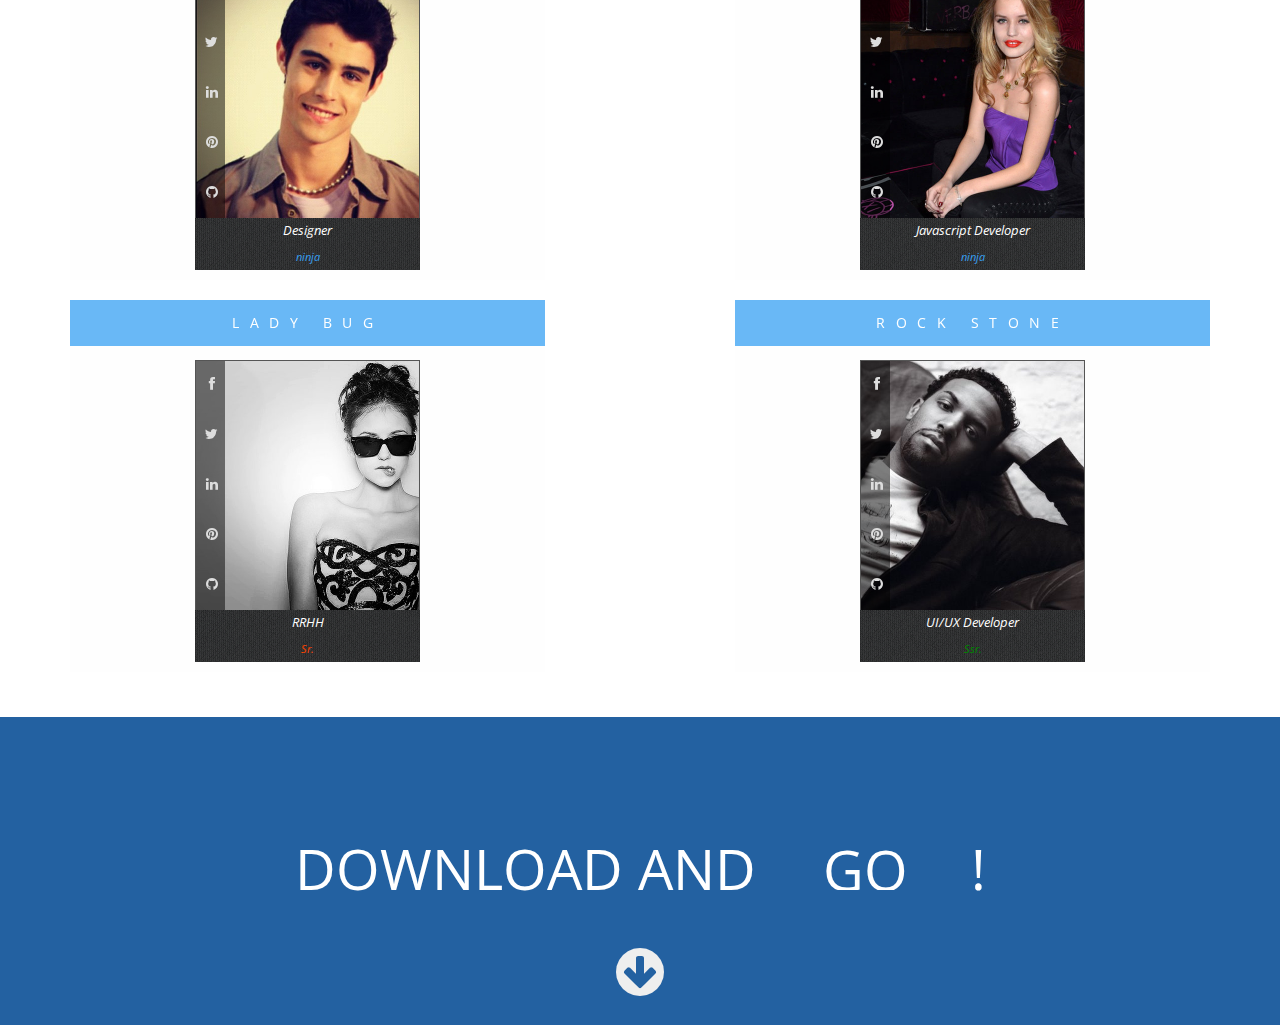
==== commit 62cb681d: "Cambios en la vista principal de la pagina web, Vista 1" ====
--- a/goapp/fondo-animado/index.html
+++ b/goapp/fondo-animado/index.html
@@ -11,7 +11,7 @@
 		<link rel="shortcut icon" href="images/favicon.ico">
 		
 		<!-- Website Title -->
-		<title>Landing APP</title>
+		<title>JOSE ANTONIO AMAYA FERNANDEZ</title>
 		
 		<!-- Bootstrap core CSS -->
 		<link href="assets/css/bootstrap.css" rel="stylesheet">
@@ -39,9 +39,10 @@
 		<div id="intro">
 		<!-- Animated background -->				
 			<div class="slideshow">
-				<img src="images/bgs/team.jpg" alt="slide">
-				<img src="images/bgs/testimonials.jpg" alt="slide">
-				<img src="images/bgs/intro.jpg" alt="slide">
+				
+				<img src="images/bgs/intro1.png" alt="slide">
+				<img src="images/bgs/intro2.jpg" alt="slide">
+				<img src="images/bgs/intro3.jpg" alt="slide">
 			</div>
 			<div class="container">
 				<div class="col-md-7 col-sm-6">	
@@ -53,25 +54,25 @@
 					
 					<!-- App name, description & START button -->	
 					<h1 class="uppercase">
-						go<span class="italic">a</span><span class="lowercase italic">pp</span>
+						JOSE A. AMAYA F.<span class="italic"></span><span class="lowercase italic"></span>
 					</h1>
-					<p class="capitalize">your best travel assistant.</p>					
+					<p class="capitalize">Técnico en Programación y Sistemas</p>					
 					<a id="start-btn" class="start-button uppercase" href="#features">
-						<img src="images/down.png" alt="start">start
+						<img src="images/down.png" alt="start">Habilidades
 					</a>
 					
 				</div>
 				
 				<!-- Smartphone slider -->		
-				<div class="col-md-5 col-sm-6">
+				<!--<div class="col-md-5 col-sm-6">
 					<div class="introimg">
 					
 						<!-- Background slider image -->			
-						<img src="images/hand.png" alt="image">
+						<!--<img src="images/hand.png" alt="image">
 						<img class="app-screen" src="images/slide2.png" alt="smartphone" />
 						
 					</div>
-				</div>	
+				</div>-->
 				<!-- End Smartphone slider -->
 			</div>
 		</div>
@@ -84,13 +85,36 @@
 				
 				<!-- Feature Icon -->
 					<div class="fa-icon">
-						<i class="fa fa-leaf ft-icon"></i>
+						<i class="fa fa-check ft-icon"></i>
+					</div>
+					
+				<!-- Feature Content -->
+				<!-- Seccion donde se detallan las habilidades desarrolladas -->	
+					<p class="lead capitalize">Sistemas Microsoft y NT</p>
+					<div class="fa-text">
+					<p>- Windows XP hasta 10</p>
+					<p>- Administración Servers Jr. </p> 
+					<p>- O 365 and Cloud Services </p>
+					<p>- SharePoint and Exchange </p>
+					<p>- Basico de .NET, Basic, MySQL </p>
+					</div>
+				</div>	
+				
+				<div class="col-md-3 feats">
+				
+				<!-- Feature Icon -->
+					<div class="fa-icon">
+						<i class="fa fa-check ft-icon"></i>
 					</div>
 					
 				<!-- Feature Content -->	
-					<p class="lead capitalize">qu&eacute; es?</p>
-					<div class="fa-text">
-						<p>Il brano standard del Lorem Ipsum usato sin dal sedicesimo secolo riprodotto qui di seguito per coloro che fossero interessati. </p>
+					<p class="lead capitalize">Sistemas GNU/Linux</p>
+					<div class="fa-text">
+						<p>- Manejo de Distribuciones</p>
+						<p>- Manejo de terminal (Shell) </p>
+						<p>- Instalación and Clone </p>
+						<p>- Soluciones Open Source </p>
+						<p>- Entrenamiento y Turorias </p>
 					</div>
 				</div>	
 				
@@ -98,27 +122,17 @@
 				
 				<!-- Feature Icon -->
 					<div class="fa-icon">
-						<i class="fa fa-check ft-icon"></i>
+						<i class="fa fa-cog ft-icon"></i>
 					</div>
 					
 				<!-- Feature Content -->	
-					<p class="lead capitalize">qu&eacute; ofrece?</p>
-					<div class="fa-text">
-						<p>Esistono innumerevoli variazioni dei passaggi del Lorem Ipsum, ma la maggior parte hanno subito delle variazioni del tempo </p>
-					</div>
-				</div>	
-				
-				<div class="col-md-3 feats">
-				
-				<!-- Feature Icon -->
-					<div class="fa-icon">
-						<i class="fa fa-cog ft-icon"></i>
-					</div>
-					
-				<!-- Feature Content -->	
-					<p class="lead capitalize">manuales</p>
-					<div class="fa-text">
-						<p>It ain't much of a livin', boy. you see, in this world there's two kinds of people, my friend: those with loaded guns and those who dig. </p>
+					<p class="lead capitalize">Documentación</p>
+					<div class="fa-text">
+						<p>- Control de Cambios</p>
+						<p>- Indicidentes y Amenazas </p>
+						<p>- Knowledge Database </p>
+						<p>- Politicas Y Procesos</p>
+						<p>- Sistema de Indicentes </p>
 					</div>
 				</div>		
 			 
@@ -130,9 +144,13 @@
 					</div>
 					
 				<!-- Feature Content -->	
-					<p class="lead capitalize">paso a paso</p>
-					<div class="fa-text">
-						<p>Il brano standard del Lorem Ipsum usato sin dal sedicesimo secolo riprodotto qui di seguito per coloro che fossero interessati. </p>
+					<p class="lead capitalize">Capacitaciones</p>
+					<div class="fa-text">
+						<p>- Manejo de Office</p>
+						<p>- Soluciones OpenSource</p>
+						<p>- Windows y Linux </p>
+						<p>- Productividad </p>
+						<p>- Prezi and Github </p>
 					</div>
 				</div>	
 			</div>
@@ -147,9 +165,9 @@
 					</div>
 					
 				<!-- Feature Content -->	
-					<p class="lead capitalize">qu&eacute; es?</p>
-					<div class="fa-text">
-						<p>Esistono innumerevoli variazioni dei passaggi del Lorem Ipsum, ma la maggior parte hanno subito delle variazioni del tempo</p>
+					<p class="lead capitalize">Premisa:</p>
+					<div class="fa-text">
+						<p>"Aceptar que sabes poco es una de las herramientas más importantes en el área de las ciencias de la 							    computación"</p>
 					</div>
 				</div>	
 				<div class="col-md-6 feats">
@@ -160,11 +178,11 @@
 					</div>
 					
 				<!-- Feature Content -->	
-					<p class="lead capitalize">questions?</p>
-					<div class="fa-text">
-						<form id="form">
-					<input type="text" name="email" class="email" placeholder="Email...">
-					<button type="submit" class="capitalize">send</button> 	
+					<p class="lead capitalize"> ¿Quieres que te contacte?</p>
+					<div class="fa-text">
+						<form action="mailto:miusuario@miemail.com" id="form">
+					<input type="text" name="email" class="email" placeholder="Dejame tu correo aquí">
+					<button type="submit" class="capitalize">Proceder</button>
 						</form>
 					</div>
 				</div>	
--- a/goapp/fondo-animado/css/style.css
+++ b/goapp/fondo-animado/css/style.css
@@ -46,7 +46,7 @@
     line-height: 51px;
     font-size: 46px;
     text-transform: uppercase;
-	margin-top: 0;
+	margin-top: 85;
 }
 	
 h2 {
@@ -89,20 +89,20 @@
 	overflow:hidden;
 	/* Safari fix */
 	background-color:#eee;
-	background-image:url("../images/bgs/intro.jpg");
+	background-image:url("../images/bgs/intro1.png");
 	background-repeat:no-repeat;
 	background-position:  50% 0 ;
 	background-attachment:fixed;
 	background-size:cover;
 	/* End Safari fix */
-	background:url(../images/patterns/05.png) repeat fixed, url("../images/bgs/intro.jpg") no-repeat fixed 50% 0 / cover;
+	background:url(../images/patterns/05.png) repeat fixed, url("../images/bgs/intro1.png") no-repeat fixed 50% 0 / cover;
 	
 }
 
 #intro h1{
 	color:#fff;
 	padding-top:0px;
-	font-size:72px;
+	font-size:85px;
 	line-height:96px;
 }
 
@@ -130,8 +130,8 @@
 top: 224px;
 }
 .logo{
-	padding:100px 0 40px;
-	margin-top: 60px;
+	padding:10px 0 40px;
+	margin-top: 10px;
 }
 
 .introimg{
@@ -660,4 +660,4 @@
 	#wrap-stats h2{
 	display:none;
 	}
-}+}
